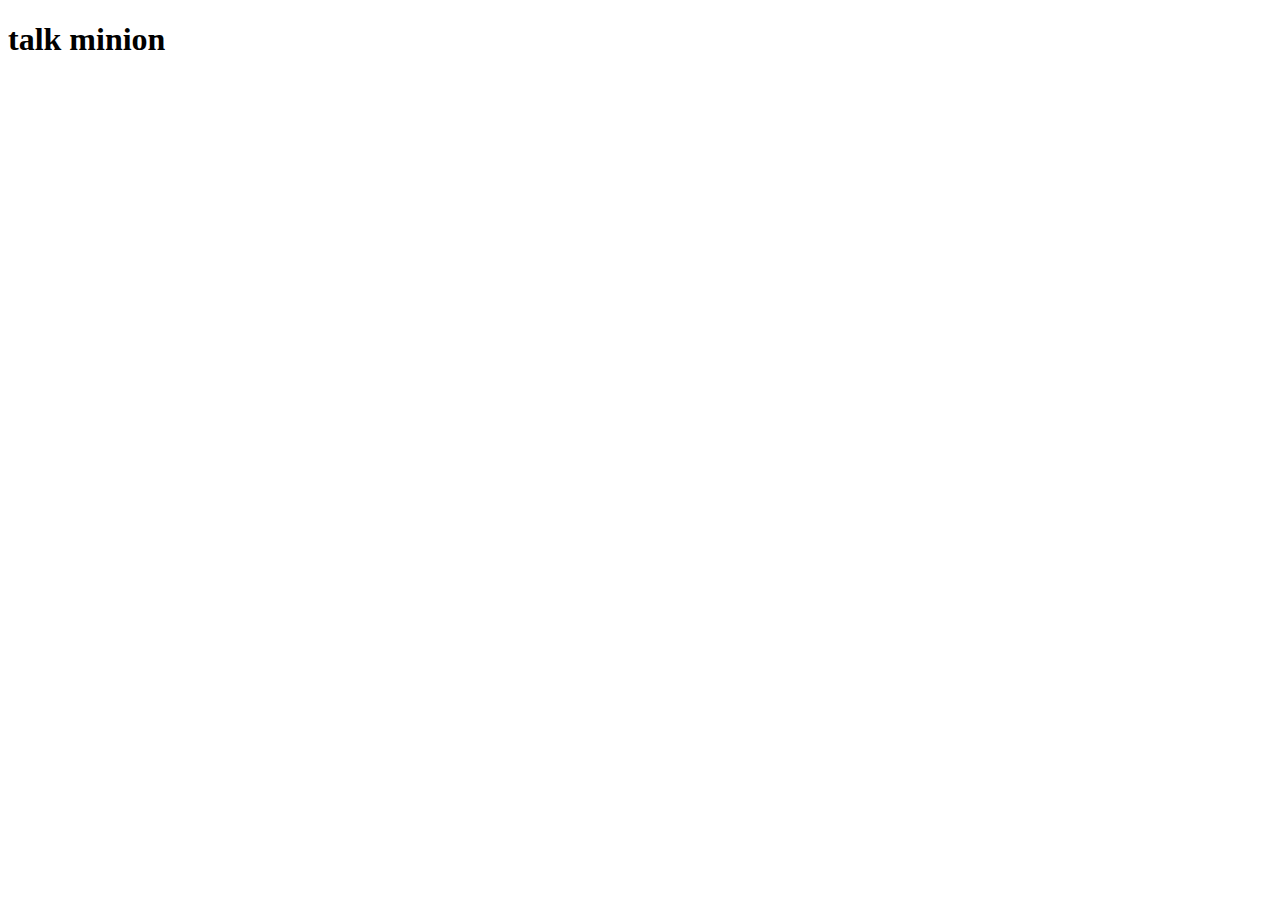
==== index.html @ 683b755f "initial commit" ====
<!DOCTYPE html>
<html lang="en">
  <head>
    <meta charset="UTF-8" />
    <meta http-equiv="X-UA-Compatible" content="IE=edge" />
    <meta name="viewport" content="width=device-width, initial-scale=1.0" />
    <title>home | talk-minion</title>
  </head>
  <body>
    <h1>talk minion</h1>
  </body>
</html>
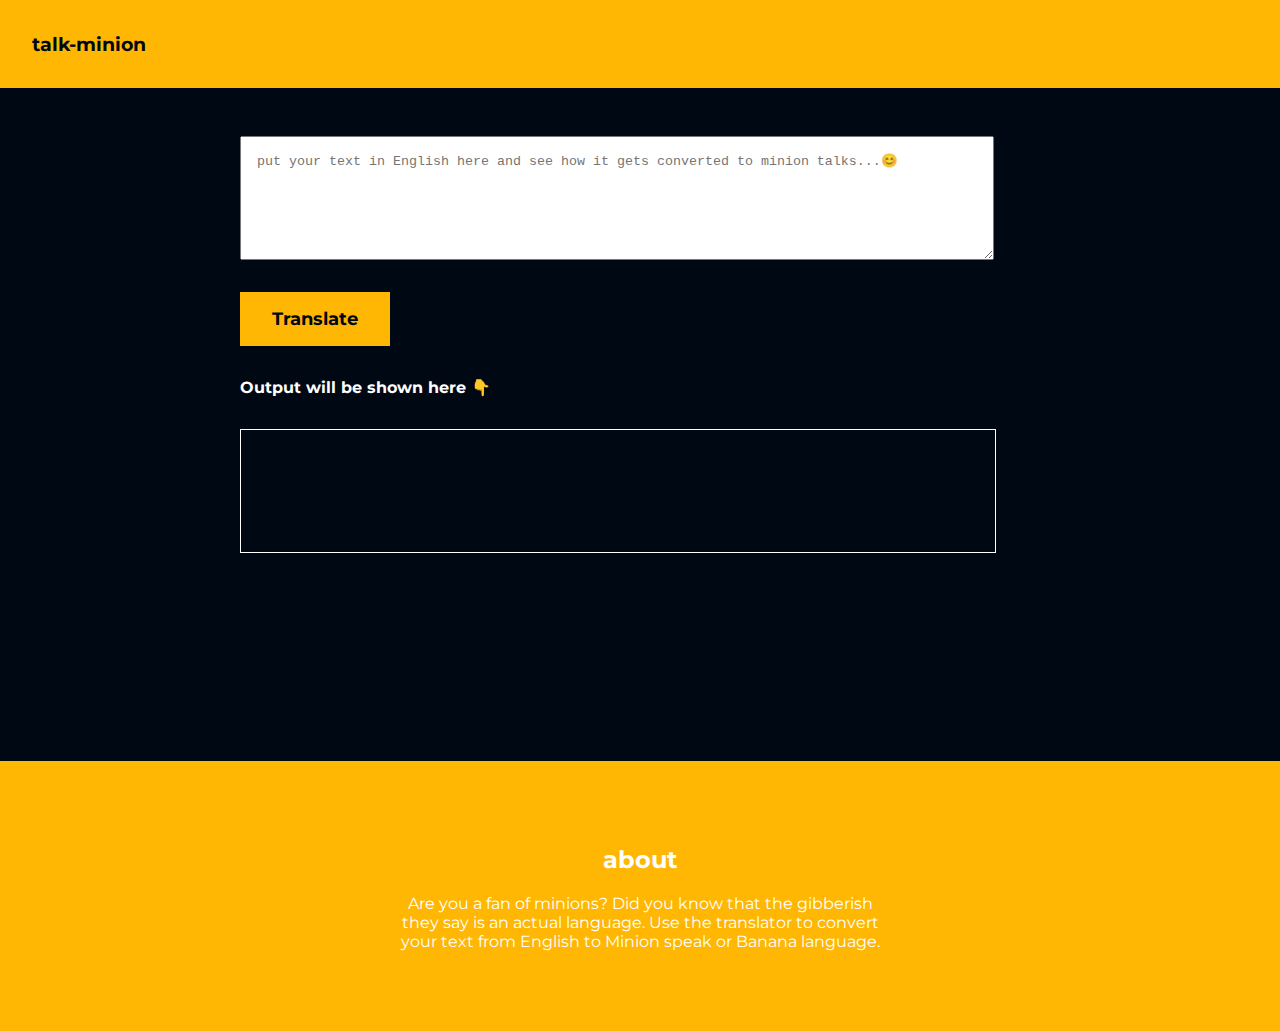
==== commit 742ab3b2: "feat: added the feature of translation" ====
--- a/index.html
+++ b/index.html
@@ -4,9 +4,35 @@
     <meta charset="UTF-8" />
     <meta http-equiv="X-UA-Compatible" content="IE=edge" />
     <meta name="viewport" content="width=device-width, initial-scale=1.0" />
+    <link rel="stylesheet" href="./styles.css" />
     <title>home | talk-minion</title>
   </head>
   <body>
-    <h1>talk minion</h1>
+    <!-- navigation -->
+    <nav class="container navigation">
+      <div class="nav-brand">talk-minion</div>
+    </nav>
+    <!-- input section -->
+    <section class="section">
+      <div class="container container--center">
+        <textarea
+          placeholder="put your text in English here and see how it gets converted to minion talks...😊"
+          class="text__input"
+        ></textarea>
+        <button class="btn">Translate</button>
+        <h4>Output will be shown here 👇</h4>
+        <div class="text__output"></div>
+      </div>
+    </section>
+    <!-- footer -->
+    <footer class="footer">
+      <h2>about</h2>
+      <p>
+        Are you a fan of minions? Did you know that the gibberish they say is an
+        actual language. Use the translator to convert your text from English to
+        Minion speak or Banana language.
+      </p>
+    </footer>
+    <script src="./app.js" type="text/javascript"></script>
   </body>
 </html>
--- a/styles.css
+++ b/styles.css
@@ -0,0 +1,80 @@
+@import url('https://fonts.googleapis.com/css2?family=Montserrat:wght@400;500;700&display=swap');
+
+:root {
+  --primary-color: #ffb703;
+  --secondary-color: #000814;
+}
+body {
+  font-family: 'Montserrat', sans-serif;
+  margin: 0;
+  background-color: var(--secondary-color);
+  color: white;
+}
+/* .div__output {
+  height: 10vh;
+  width: 80%;
+  border: 1px solid black;
+} */
+/* containers */
+.container {
+  padding: 1rem;
+}
+.container--center {
+  max-width: 800px;
+  margin: auto;
+}
+/* sections */
+.section {
+  padding: 2rem;
+}
+/* navigation */
+.navigation {
+  background-color: var(--primary-color);
+  color: var(--secondary-color);
+  padding: 2rem;
+}
+.nav-brand {
+  font-weight: bold;
+  font-size: larger;
+}
+/* text-Area */
+.text__input {
+  height: 10vh;
+  width: 90%;
+  display: block;
+  padding: 1rem;
+  /* margin: 1rem; */
+}
+/* div containing output */
+.text__output {
+  height: 10vh;
+  width: 90.2%;
+  /* margin: 1rem; */
+  border: 1px solid white;
+  margin-top: 2rem;
+  color: white;
+  padding: 1rem;
+}
+/* footer */
+.footer {
+  background-color: var(--primary-color);
+  padding: 4rem 25rem;
+  margin-top: 10rem;
+  text-align: center;
+}
+/* button */
+.btn {
+  color: var(--secondary-color);
+  background-color: var(--primary-color);
+  /* border-radius: rem; */
+  padding: 1rem 2rem;
+  font-size: large;
+  font-family: 'Montserrat', sans-serif;
+  font-weight: bold;
+  border: var(--secondary-color);
+  cursor: pointer;
+  margin: 2rem 0;
+}
+h4 {
+  margin: 0;
+}
